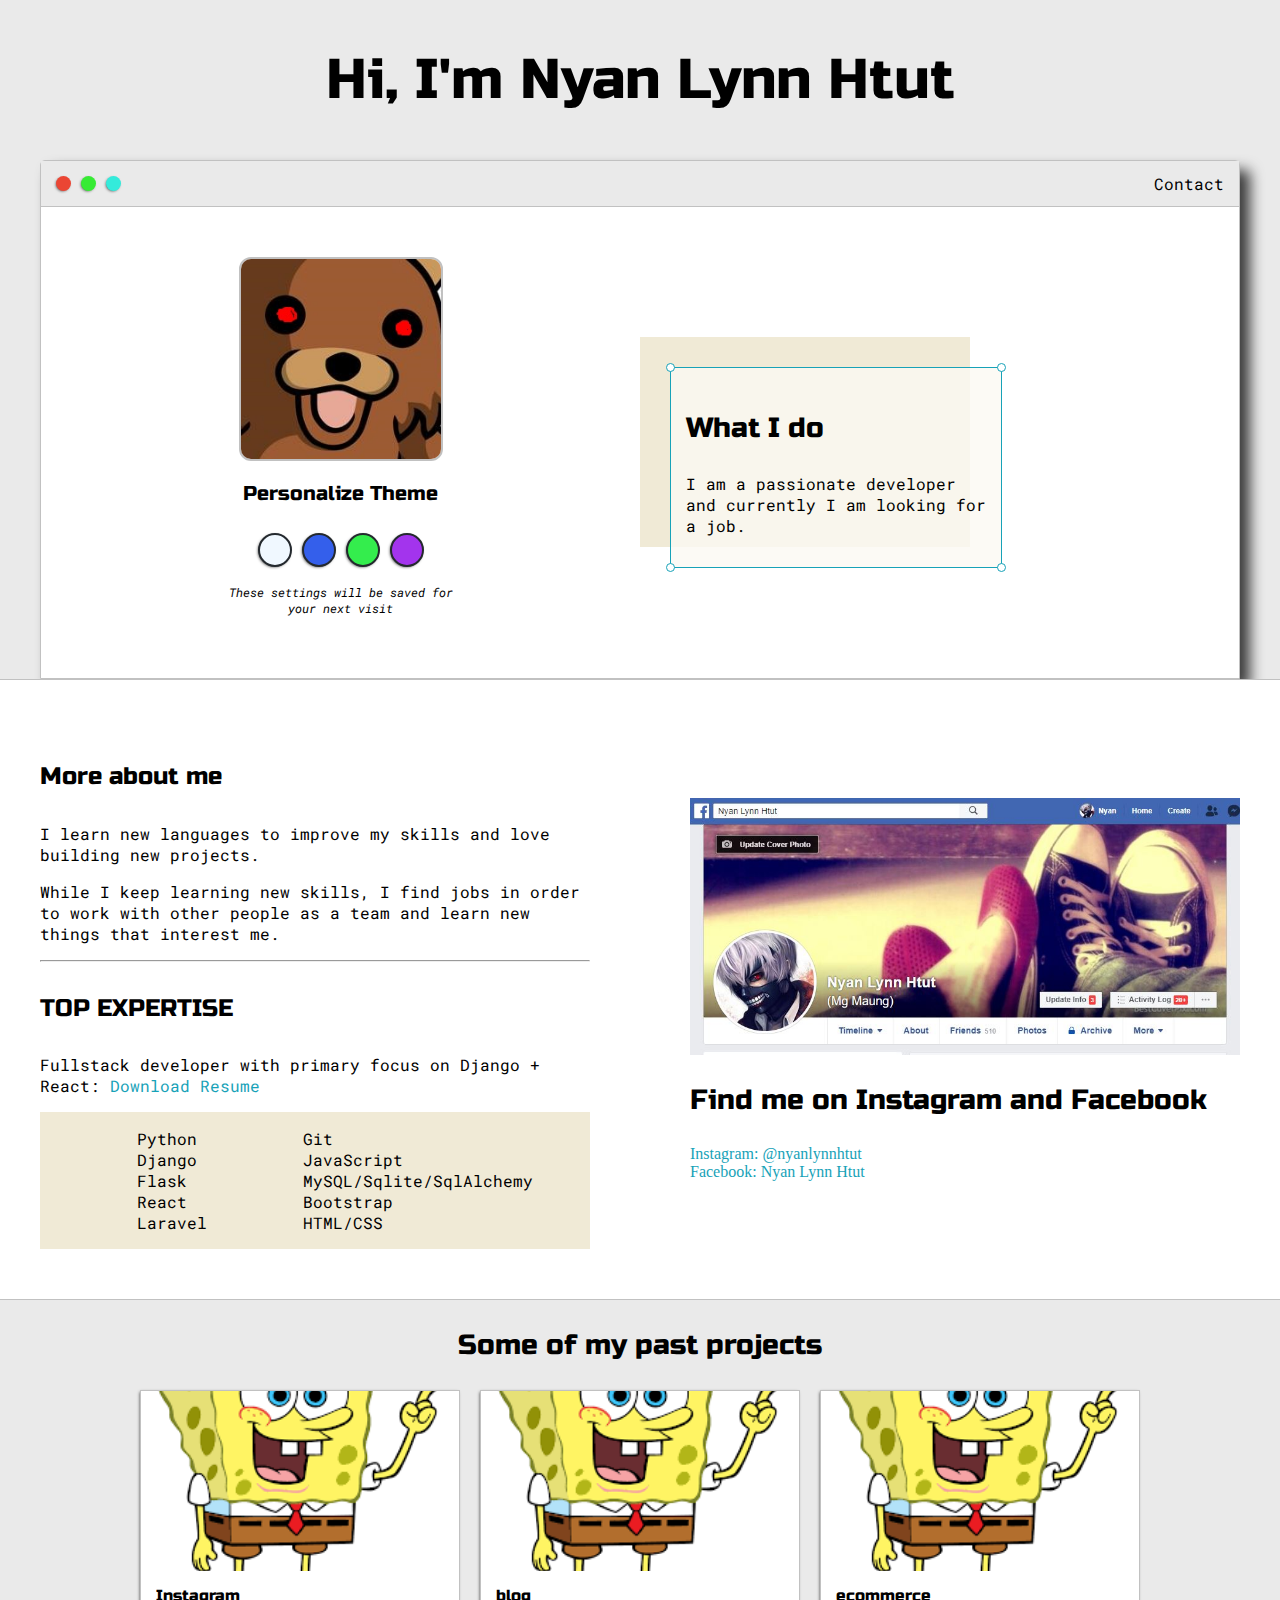
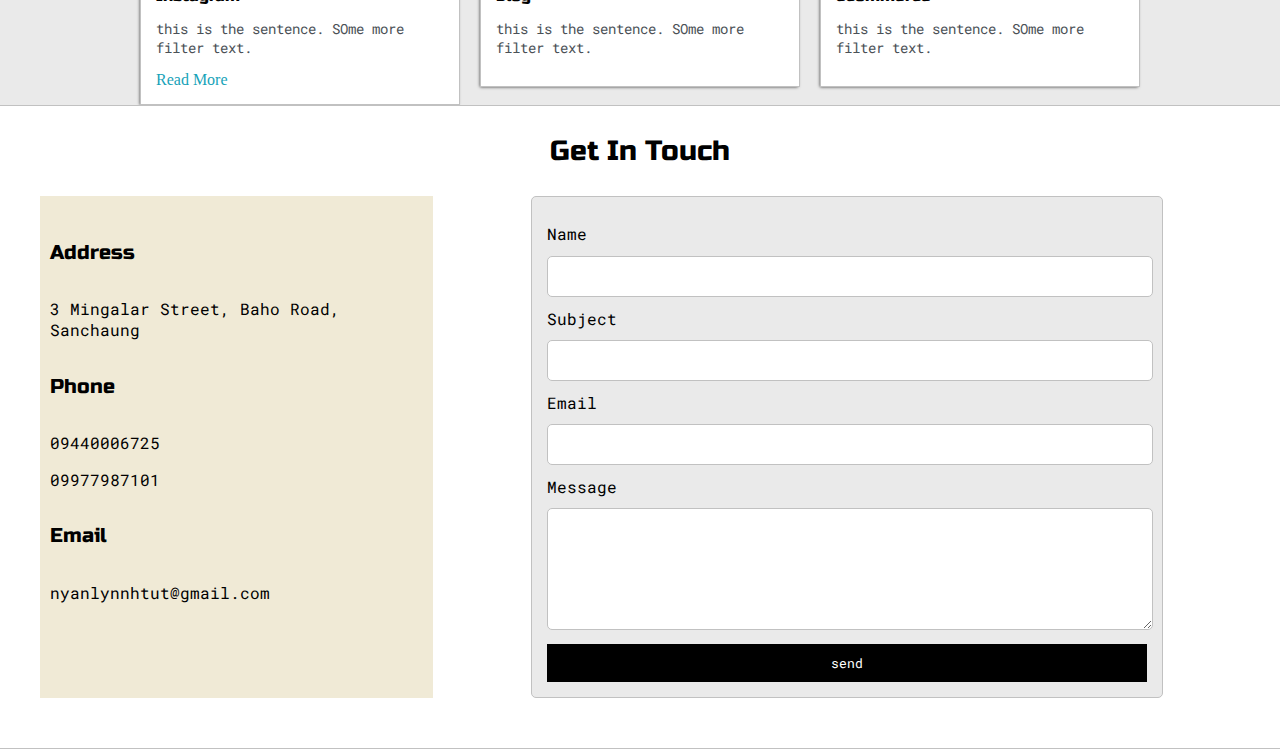
==== index.html @ f86db126 "first commit" ====
<!DOCTYPE html>
<html lang="en">
<head>
    <meta charset="UTF-8">
    <meta name="viewport" content="width=device-width, initial-scale=1.0">
    <title>Nyan</title>
    
    <link href="https://fonts.googleapis.com/css2?family=Russo+One&display=swap" rel="stylesheet">
    <link href="https://fonts.googleapis.com/css2?family=Roboto+Mono:wght@500&family=Russo+One&display=swap" rel="stylesheet">

    <link rel="stylesheet" href="default.css">
    <link id="theme-style" rel="stylesheet" href="">

</head>
<body>
    <section class="s1">
        <div class="main-container">
            <div class="greeting-wrapper">
                <h1>Hi, I'm Nyan Lynn Htut</h1>
            </div>

            <div class="intro-wrapper">
                <div class="nav-wrapper">
                    <div class="dots-wrapper">
                        <div id="dot-1" class="browser-dot"></div>
                        <div id="dot-2" class="browser-dot"></div>
                        <div id="dot-3" class="browser-dot"></div>
                    </div>

                    <ul id="navigation">
                        <li><a href="#">Contact</a></li>
                    </ul>
                </div>
                <div class="left-column">
                    <img id="profile_pic" src="images/default.jpg" alt="profile picture">
                    <h5 style="text-align: center; line-height: 0;">Personalize Theme</h5>
                
                    <div id="theme-options-wrapper">
                        <div data-mode-theme="light" id="light-mode" class="theme-dot"></div>
                        <div data-mode-theme="blue" id="blue-mode" class="theme-dot"></div>
                        <div data-mode-theme="green" id="green-mode" class="theme-dot"></div>
                        <div data-mode-theme="purple" id="purple-mode" class="theme-dot"></div>
                    </div>

                    <p id="settings-note">These settings will be saved for<br>your next visit</p>
                </div>


                <div class="right-column">
                    <div id="preview-shadow">
                        <div id="preview">
                            <div id="corner-tl" class="corner"></div>
                            <div id="corner-tr" class="corner"></div>
                            <h3>What I do</h3>
                            <p>I am a passionate developer and currently I am looking for a job.</p>
                            <div id="corner-bl" class="corner"></div>
                            <div id="corner-br" class="corner"></div>
                        </div>
                    </div>  
                </div>
            </div>
        </div>
    </section>

    <section class="s2">
        <div class="main-container">
            <div class="about-wrapper">
                <div class="about-me">
                    <h4>More about me</h4>
                    <p>I learn new languages to improve my skills and love building new projects.</p>
                    <p>While I keep learning new skills, I find jobs in order to work with other people as a team and learn new things that interest me.</p>

                    <hr>

                    <h4>TOP EXPERTISE</h4>
                    <p>Fullstack developer with primary focus on Django + React: <a target="_blank" href="resume.pdf">Download Resume</a></p>

                    <div id="skills">
                        <ul>
                            <li>Python</li>
                            <li>Django</li>
                            <li>Flask</li>
                            <li>React</li>
                            <li>Laravel</li>
                        </ul>
                        <ul>
                            <li>Git</li>
                            <li>JavaScript</li>
                            <li>MySQL/Sqlite/SqlAlchemy</li>
                            <li>Bootstrap</li>
                            <li>HTML/CSS</li>
                        </ul>
                    </div>
                </div>
                <div class="social-links">
                    <img id="social_img" src="images/follow.jpg" alt="">
                    <h3>Find me on Instagram and Facebook</h3>
                    <a target="_blank" href="">Instagram: @nyanlynnhtut</a>
                    <a target="_blank" href="">Facebook: Nyan Lynn Htut</a>
                </div>
            </div>
        </div>
    </section>

    <section class="s1">
        <div class="main-container">
            <h3 style="text-align: center;">Some of my past projects</h3>
            <div class="post-wrapper">
                <div>
                    <div class="post">
                        <img class="thumbnail" src="images/spongebob.png" alt="">
                        <div class="post-preview">
                            <h6 class="post-title">
                                Instagram
                            </h6>
                            <p class="post-intro">this is the sentence. SOme more filter text.</p>
                            <a href="post.html">Read More</a>
                        </div>
                    </div>
                </div>
            
                <div>
                    <div class="post">
                        <img class="thumbnail" src="images/spongebob.png" alt="">
                        <div class="post-preview">
                            <h6 class="post-title">
                                blog
                            </h6>
                            <p class="post-intro">this is the sentence. SOme more filter text.</p>
                        </div>
                    </div>
                </div>
            
                <div>
                    <div class="post">
                        <img class="thumbnail" src="images/spongebob.png" alt="">
                        <div class="post-preview">
                            <h6 class="post-title">
                                ecommerce
                            </h6>
                            <p class="post-intro">this is the sentence. SOme more filter text.</p>
                        </div>
                    </div>
                </div>
            </div>
        </div>
    </section>

    <section class="s2">
        <div class="main-container">
            <h3 style="text-align: center;">Get In Touch</h3>
            <div id="contact-wrapper">
                <div id="contact-info">
                    <h5>Address</h5>
                    <p>3 Mingalar Street, Baho Road, Sanchaung</p>
                    <h5>Phone</h5>
                    <p>09440006725</p>
                    <p>09977987101</p>
                    <h5>Email</h5>
                    <p>nyanlynnhtut@gmail.com</p>
                </div>
                <form action="" id="contact-form">
                    <label for="">Name</label>
                    <input class="input-field" type="text" name="name">

                    <label for="">Subject</label>
                    <input class="input-field" type="text" name="subject">

                    <label for="">Email</label>
                    <input class="input-field" type="email" name="email">

                    <label for="">Message</label>
                    <textarea class="input-field" type="text" name="message"></textarea>

                    <input id="submit-btn" type="submit" value="send">
                </form>
            </div>
        </div>
    </section>

    <script type="text/javascript" src="script.js"></script>
</body>
</html>
---- default.css ----
:root{
    --mainColor:#eaeaea;
    --secondaryColor:#fff;

    --borderColor:#c1c1c1;

    --mainText:black;
    --secondaryText:#4b5156;

    --themeDotBorder:#24292e;

    --previewBg: rgb(251, 249, 243, 0.8);
    --previewShadow: #f0ead6;

    --buttonColor: black;
}

html, body{
    padding: 0;
    margin: 0;
}

body *{
    transition: 0.3s;
}

h1, h2, h3, h4, h5, h6, strong{
    color:var(--mainText);
    font-family: 'Russo One', sans-serif;
    font-weight: 500;
}

p, li, span, label, input, textarea{
    color:var(--mainText);
    font-family: 'Roboto Mono', monospace;
}

a{
    text-decoration: none;
    color: #17a2b8;
}

ul{
    list-style: none;
}

h1 { font-size: 56px; }
h2 { font-size: 36px; }
h3 { font-size: 28px; }
h4 { font-size: 24px; }
h5 { font-size: 20px; }
h6 { font-size: 16px; }


.s1{
    background-color: var(--mainColor);
    border-bottom: 1px solid var(--borderColor);
    overflow: auto;
}

.s2{
    background-color: var(--secondaryColor);
    border-bottom: 1px solid var(--borderColor);
    overflow: auto;
}

.main-container{
    width: 1200px;
    margin: 0 auto;
}

.greeting-wrapper{
    display: grid;
    text-align: center;
    align-content: center;
    min-height: 10em;
}

.intro-wrapper{
    background-color: var(--secondaryColor);
    border: 1px solid var(--borderColor);
    border-radius: 5px 5px 0 0;

    -webkit-box-shadow: 10px 10px 14px 0px rgba(0,0,0,0.75);
    -moz-box-shadow: 10px 10px 14px 0px rgba(0,0,0,0.75);
    box-shadow: 10px 10px 14px 0px rgba(0,0,0,0.75);

    display: grid;
    grid-template-columns: 1fr 1fr;
    grid-template-areas: 
        'nav-wrapper nav-wrapper'
        'left-column right-column'
    ;
}

.nav-wrapper{
    grid-area: nav-wrapper;
    border-bottom: 1px solid var(--borderColor);
    display: flex;
    justify-content: space-between;
    align-items: center;
    background-color: var(--mainColor);
}

#navigation{
    margin: 0;
    padding: 10px;
}

#navigation a{
    color: var(--mainText);
}

#navigation li{
    display: inline-block;
    margin: 0 5px 0 5px;
}

.dots-wrapper{
    display: flex;
    padding: 10px;
}

#dot-1{
    background-color: #eb4634;
}

#dot-2{
    background-color: #37eb34;
}

#dot-3{
    background-color: #34ebdb;
}

.browser-dot{
    background-color: black;
    height: 15px;
    width: 15px;
    border-radius: 50%;
    margin: 5px;

    -webkit-box-shadow: 10px 10px 14px 0px rgba(0,0,0,0.75);
    -moz-box-shadow: 10px 10px 14px 0px rgba(0,0,0,0.75);
    box-shadow: -1px 1px 3px -1px rgba(0,0,0,0.75);

}

.left-column{
    grid-area: left-column;
    padding: 50px 0 50px 0;
}

#profile_pic{
    display: block;
    margin: 0 auto;
    height: 200px;
    width: 200px;
    object-fit: cover;
    border: 2px solid var(--borderColor);
    border-radius: 12px;
}

#theme-options-wrapper{
    display: flex;
    justify-content: center;
}

.theme-dot{
    background-color: black;
    height: 30px;
    width: 30px;
    border: 2px solid var(--themeDotBorder);
    border-radius: 50%;
    margin: 5px;

    -webkit-box-shadow: -1px 1px 3px -1px rgba(0,0,0,0.75);
    -moz-box-shadow: -1px 1px 3px -1px rgba(0,0,0,0.75);
    box-shadow: -1px 1px 3px -1px rgba(0,0,0,0.75);

    cursor: pointer;
}

.theme-dot:hover{
    border-width: 5px;
}

#light-mode{
    background-color: aliceblue;
}

#blue-mode{
    background-color: #345feb;
}

#green-mode{
    background-color: #34ed4d;
}

#purple-mode{
    background-color: #a334ed;
}

#settings-note{
    font-size: 12px;
    font-style: italic;
    text-align: center;
}

.right-column{
    grid-area: right-column;
    display: grid;
    align-items: center;
    padding: 50px 0 50px 0;
}

#preview-shadow{
    background-color: var(--previewShadow);
    width: 300px;
    height: 180px;
    padding-left: 30px;
    padding-top: 30px;
}

#preview{
    width: 300px;
    border: 1.5px solid #17a2b8;
    background-color: var(--previewBg);
    padding: 15px;
    position: relative;
}

.corner{
    width: 7px;
    height: 7px;
    border-radius: 50%;
    border: 1.5px solid #17a2b8;
    background-color: #fff;
    position: absolute;
}

#corner-tl{
    top: -5px;
    left: -5px;
}

#corner-tr{
    top: -5px;
    right: -5px;
}

#corner-br{
    bottom: -5px;
    right: -5px;
}

#corner-bl{
    bottom: -5px;
    left: -5px;
}

.about-wrapper{
    display: grid;
    grid-template-columns: repeat(auto-fit, minmax(320px, 1fr));
    padding-bottom: 50px;
    padding-top: 50px;
    gap: 100px;
}

#skills{
    display: flex;
    justify-content: space-evenly;
    background-color: var(--previewShadow);
}

.social-links{
    display: grid;
    align-content: center;
}

#social_img
{
    width: 100%;
}

.post-wrapper{
    display: grid;
    grid-template-columns: repeat(auto-fit, 320px);
    gap: 20px;
    justify-content: center;
}

.post{
    border: 1px solid var(--borderColor);
    -webkit-box-shadow: -1px 1px 3px -1px rgba(0,0,0,0.75);
    -moz-box-shadow: -1px 1px 3px -1px rgba(0,0,0,0.75);
    box-shadow: -1px 1px 3px -1px rgba(0,0,0,0.75);
}

.thumbnail{
    display: block;
    width: 100%;
    height: 180px;
    object-fit: cover;
}

.post-preview{
    background-color: #fff;
    padding: 15px;
}

.post-title{
    color: black;
    margin: 0;
}

.post-intro{
    color: #4b5156;
    font-size: 14px;
}

#contact-wrapper{
    display: grid;
    grid-template-columns: 1fr 2fr;
    gap: 20px;
    justify-content: center;
}

#contact-info{
    background-color: var(--previewShadow);
    margin-bottom: 50px;
    padding: 10px;
}

#contact-form{
    display: block;
    max-width: 600px;
    margin: 0 auto;
    border: 1px solid var(--borderColor);
    padding: 15px;
    border-radius: 5px;
    background-color: var(--mainColor);
    margin-bottom: 50px;
}

#contact-form label{
    line-height: 2.7em;
}

#contact-form textarea{
    min-height: 100px;
    font-size: 14px;
}

.input-field{
    width: 100%;
    padding-top: 10px;
    padding-bottom: 10px;
    background-color: var(--secondaryColor);
    border-radius: 5px;
    border: 1px solid var(--borderColor);
    font-size: 14px; 
}
#submit-btn{
    margin-top: 10px;
    width: 100%;
    padding-top: 10px;
    padding-bottom: 10px;
    color: #fff;
    background-color: var(--buttonColor);
    border: none;
}

@media screen and (max-width: 1200px){
    .main-container{
        width: 95%;
    }
}

@media screen and (max-width: 800px){
    .intro-wrapper{
        grid-template-columns: 1fr;
        grid-template-areas: 
            'nav-wrapper'
            'left-column'
            'right-column';
    }

    .right-column{
        justify-content: center;
    }
}
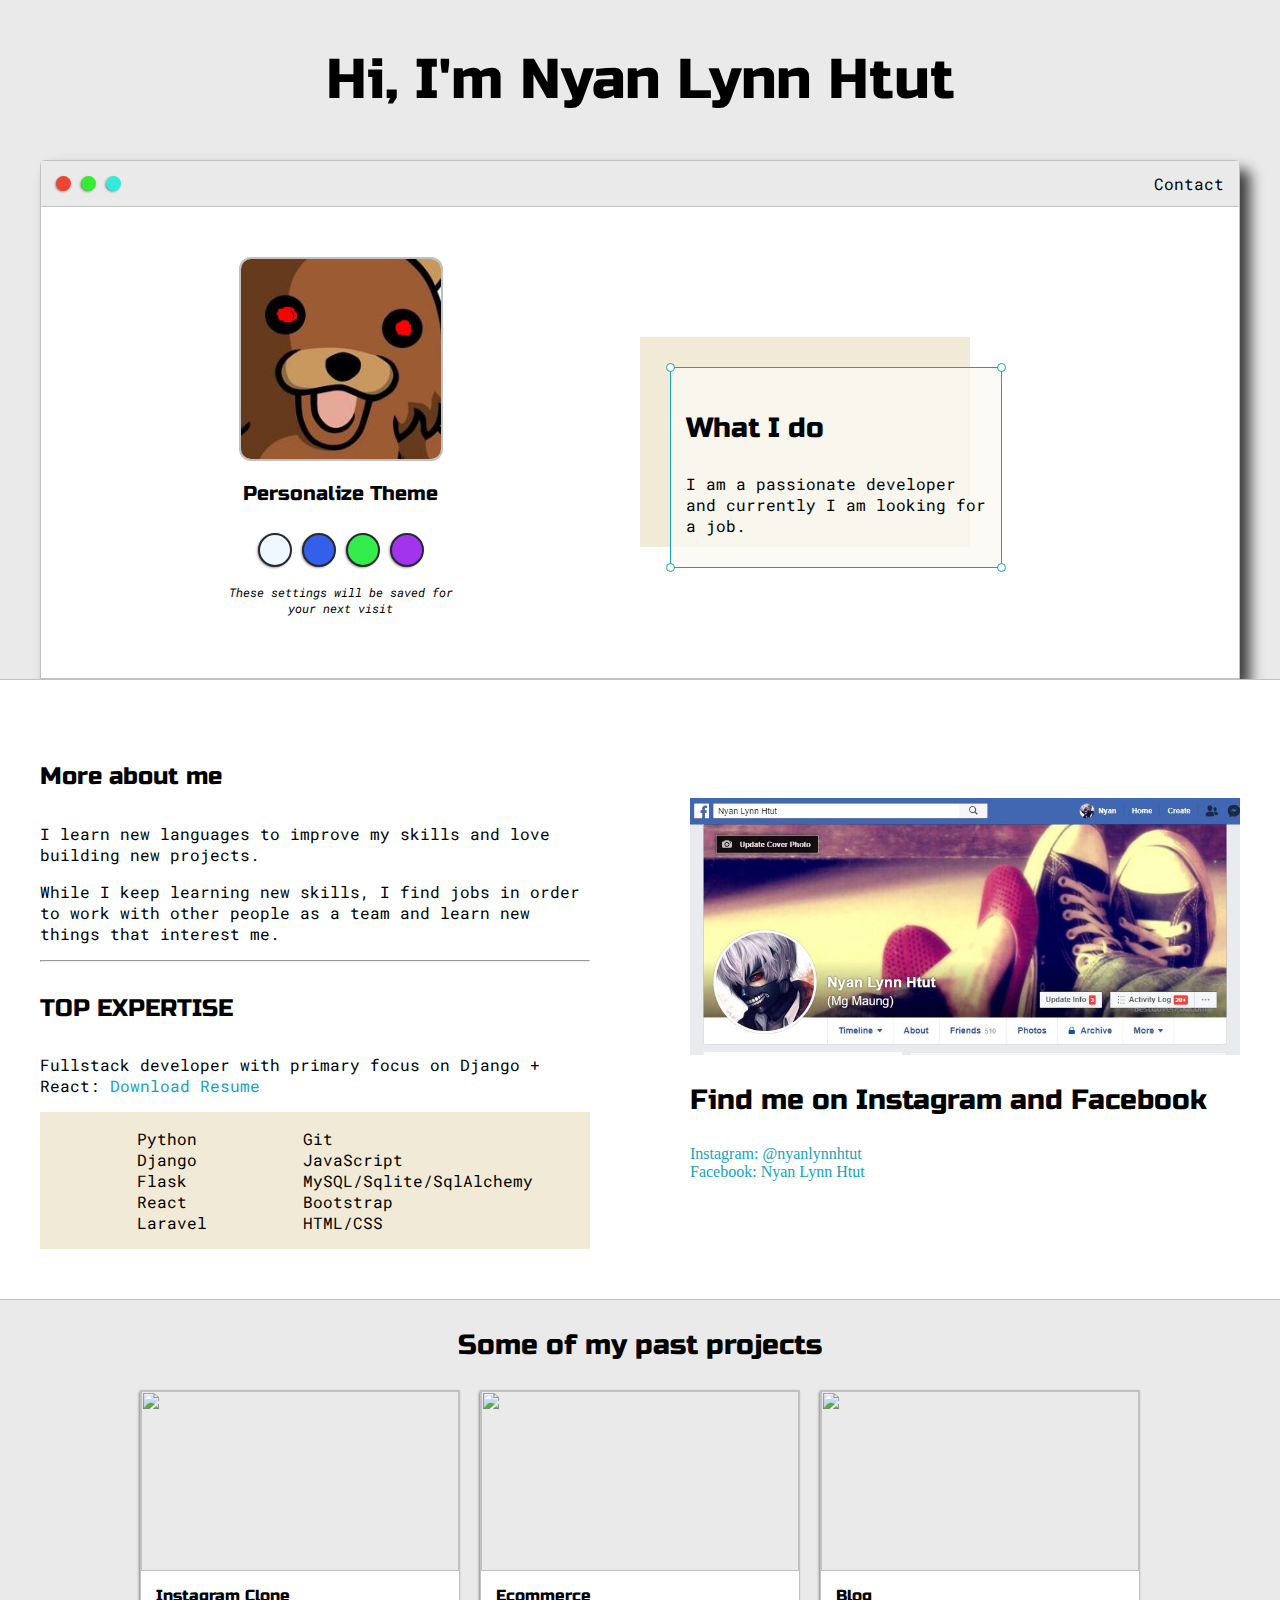
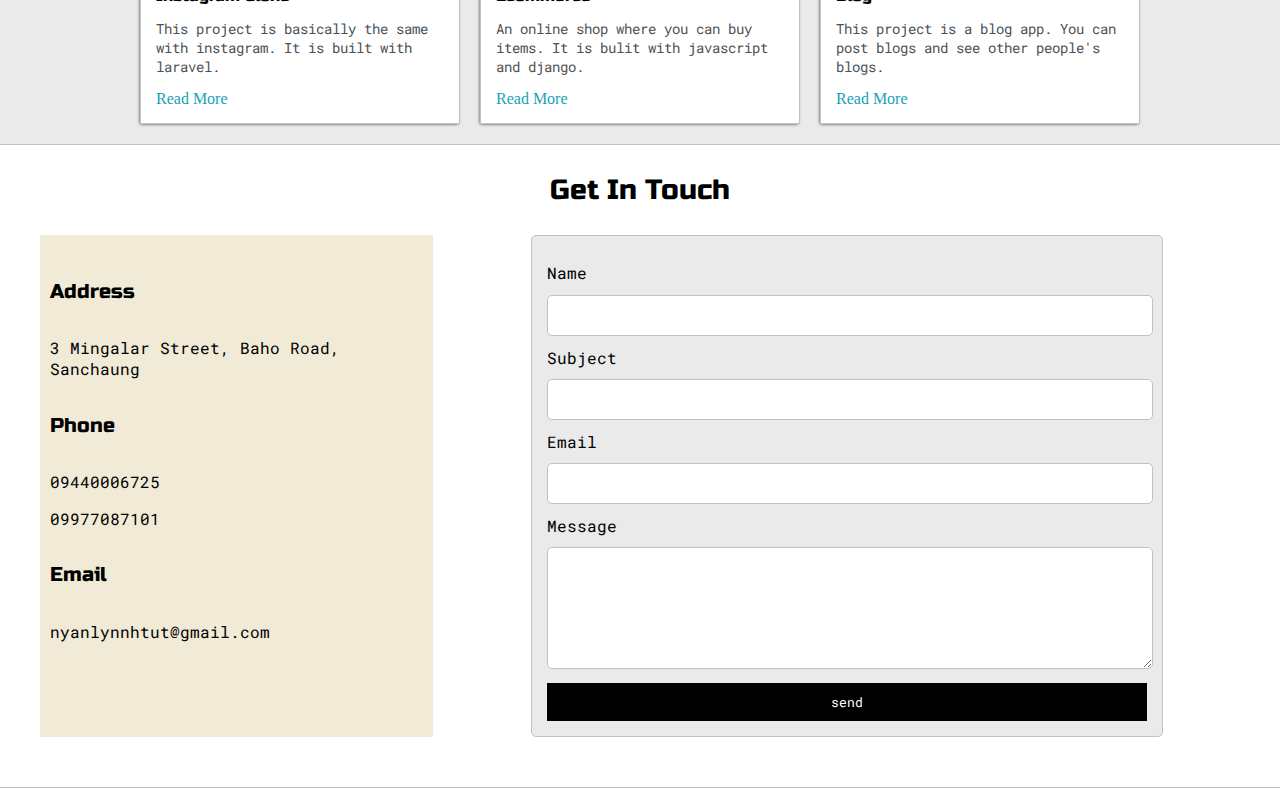
==== commit 0c1bbc14: "added projects" ====
--- a/index.html
+++ b/index.html
@@ -1,17 +1,20 @@
 <!DOCTYPE html>
 <html lang="en">
+
 <head>
     <meta charset="UTF-8">
     <meta name="viewport" content="width=device-width, initial-scale=1.0">
-    <title>Nyan</title>
-    
+    <title>NyanLynnHtut's Portfolio</title>
+
     <link href="https://fonts.googleapis.com/css2?family=Russo+One&display=swap" rel="stylesheet">
-    <link href="https://fonts.googleapis.com/css2?family=Roboto+Mono:wght@500&family=Russo+One&display=swap" rel="stylesheet">
+    <link href="https://fonts.googleapis.com/css2?family=Roboto+Mono:wght@500&family=Russo+One&display=swap"
+        rel="stylesheet">
 
     <link rel="stylesheet" href="default.css">
     <link id="theme-style" rel="stylesheet" href="">
 
 </head>
+
 <body>
     <section class="s1">
         <div class="main-container">
@@ -28,13 +31,13 @@
                     </div>
 
                     <ul id="navigation">
-                        <li><a href="#">Contact</a></li>
+                        <li><a href="#contact-wrapper">Contact</a></li>
                     </ul>
                 </div>
                 <div class="left-column">
                     <img id="profile_pic" src="images/default.jpg" alt="profile picture">
                     <h5 style="text-align: center; line-height: 0;">Personalize Theme</h5>
-                
+
                     <div id="theme-options-wrapper">
                         <div data-mode-theme="light" id="light-mode" class="theme-dot"></div>
                         <div data-mode-theme="blue" id="blue-mode" class="theme-dot"></div>
@@ -56,7 +59,7 @@
                             <div id="corner-bl" class="corner"></div>
                             <div id="corner-br" class="corner"></div>
                         </div>
-                    </div>  
+                    </div>
                 </div>
             </div>
         </div>
@@ -68,12 +71,14 @@
                 <div class="about-me">
                     <h4>More about me</h4>
                     <p>I learn new languages to improve my skills and love building new projects.</p>
-                    <p>While I keep learning new skills, I find jobs in order to work with other people as a team and learn new things that interest me.</p>
+                    <p>While I keep learning new skills, I find jobs in order to work with other people as a team and
+                        learn new things that interest me.</p>
 
                     <hr>
 
                     <h4>TOP EXPERTISE</h4>
-                    <p>Fullstack developer with primary focus on Django + React: <a target="_blank" href="resume.pdf">Download Resume</a></p>
+                    <p>Fullstack developer with primary focus on Django + React: <a target="_blank"
+                            href="resume.pdf">Download Resume</a></p>
 
                     <div id="skills">
                         <ul>
@@ -95,8 +100,8 @@
                 <div class="social-links">
                     <img id="social_img" src="images/follow.jpg" alt="">
                     <h3>Find me on Instagram and Facebook</h3>
-                    <a target="_blank" href="">Instagram: @nyanlynnhtut</a>
-                    <a target="_blank" href="">Facebook: Nyan Lynn Htut</a>
+                    <a target="_blank" href="https://www.instagram.com/nyanlynnhtut/">Instagram: @nyanlynnhtut</a>
+                    <a target="_blank" href="https://www.facebook.com/gunfireinsidemyhead">Facebook: Nyan Lynn Htut</a>
                 </div>
             </div>
         </div>
@@ -108,37 +113,42 @@
             <div class="post-wrapper">
                 <div>
                     <div class="post">
-                        <img class="thumbnail" src="images/spongebob.png" alt="">
+                        <img class="thumbnail" src="images/insta/instagram.jpg" alt="">
                         <div class="post-preview">
                             <h6 class="post-title">
-                                Instagram
+                                Instagram Clone
                             </h6>
-                            <p class="post-intro">this is the sentence. SOme more filter text.</p>
-                            <a href="post.html">Read More</a>
+                            <p class="post-intro">This project is basically the same with instagram. It is built with
+                                laravel.</p>
+                            <a href="instagram.html">Read More</a>
                         </div>
                     </div>
                 </div>
-            
+
                 <div>
                     <div class="post">
-                        <img class="thumbnail" src="images/spongebob.png" alt="">
+                        <img class="thumbnail" src="images/ecom/ecom_home.jpg" alt="">
                         <div class="post-preview">
                             <h6 class="post-title">
-                                blog
+                                Ecommerce
                             </h6>
-                            <p class="post-intro">this is the sentence. SOme more filter text.</p>
+                            <p class="post-intro">An online shop where you can buy items. It is bulit with javascript
+                                and django.</p>
+                            <a href="ecommerce.html">Read More</a>
                         </div>
                     </div>
                 </div>
-            
+
                 <div>
                     <div class="post">
-                        <img class="thumbnail" src="images/spongebob.png" alt="">
+                        <img class="thumbnail" src="images/blog.jpg" alt="">
                         <div class="post-preview">
                             <h6 class="post-title">
-                                ecommerce
+                                Blog
                             </h6>
-                            <p class="post-intro">this is the sentence. SOme more filter text.</p>
+                            <p class="post-intro">This project is a blog app. You can post blogs and see other people's
+                                blogs.</p>
+                            <a href="http://konyandjangoblog.herokuapp.com/">Read More</a>
                         </div>
                     </div>
                 </div>
@@ -155,7 +165,7 @@
                     <p>3 Mingalar Street, Baho Road, Sanchaung</p>
                     <h5>Phone</h5>
                     <p>09440006725</p>
-                    <p>09977987101</p>
+                    <p>09977087101</p>
                     <h5>Email</h5>
                     <p>nyanlynnhtut@gmail.com</p>
                 </div>
@@ -180,4 +190,5 @@
 
     <script type="text/javascript" src="script.js"></script>
 </body>
+
 </html>--- a/default.css
+++ b/default.css
@@ -287,6 +287,7 @@
     display: grid;
     grid-template-columns: repeat(auto-fit, 320px);
     gap: 20px;
+    margin-bottom: 20px;
     justify-content: center;
 }
 
@@ -302,6 +303,12 @@
     width: 100%;
     height: 180px;
     object-fit: cover;
+}
+
+.project-photo{
+    border: 1px solid var(--borderColor);
+    width: 50%;
+    height: 50%;
 }
 
 .post-preview{
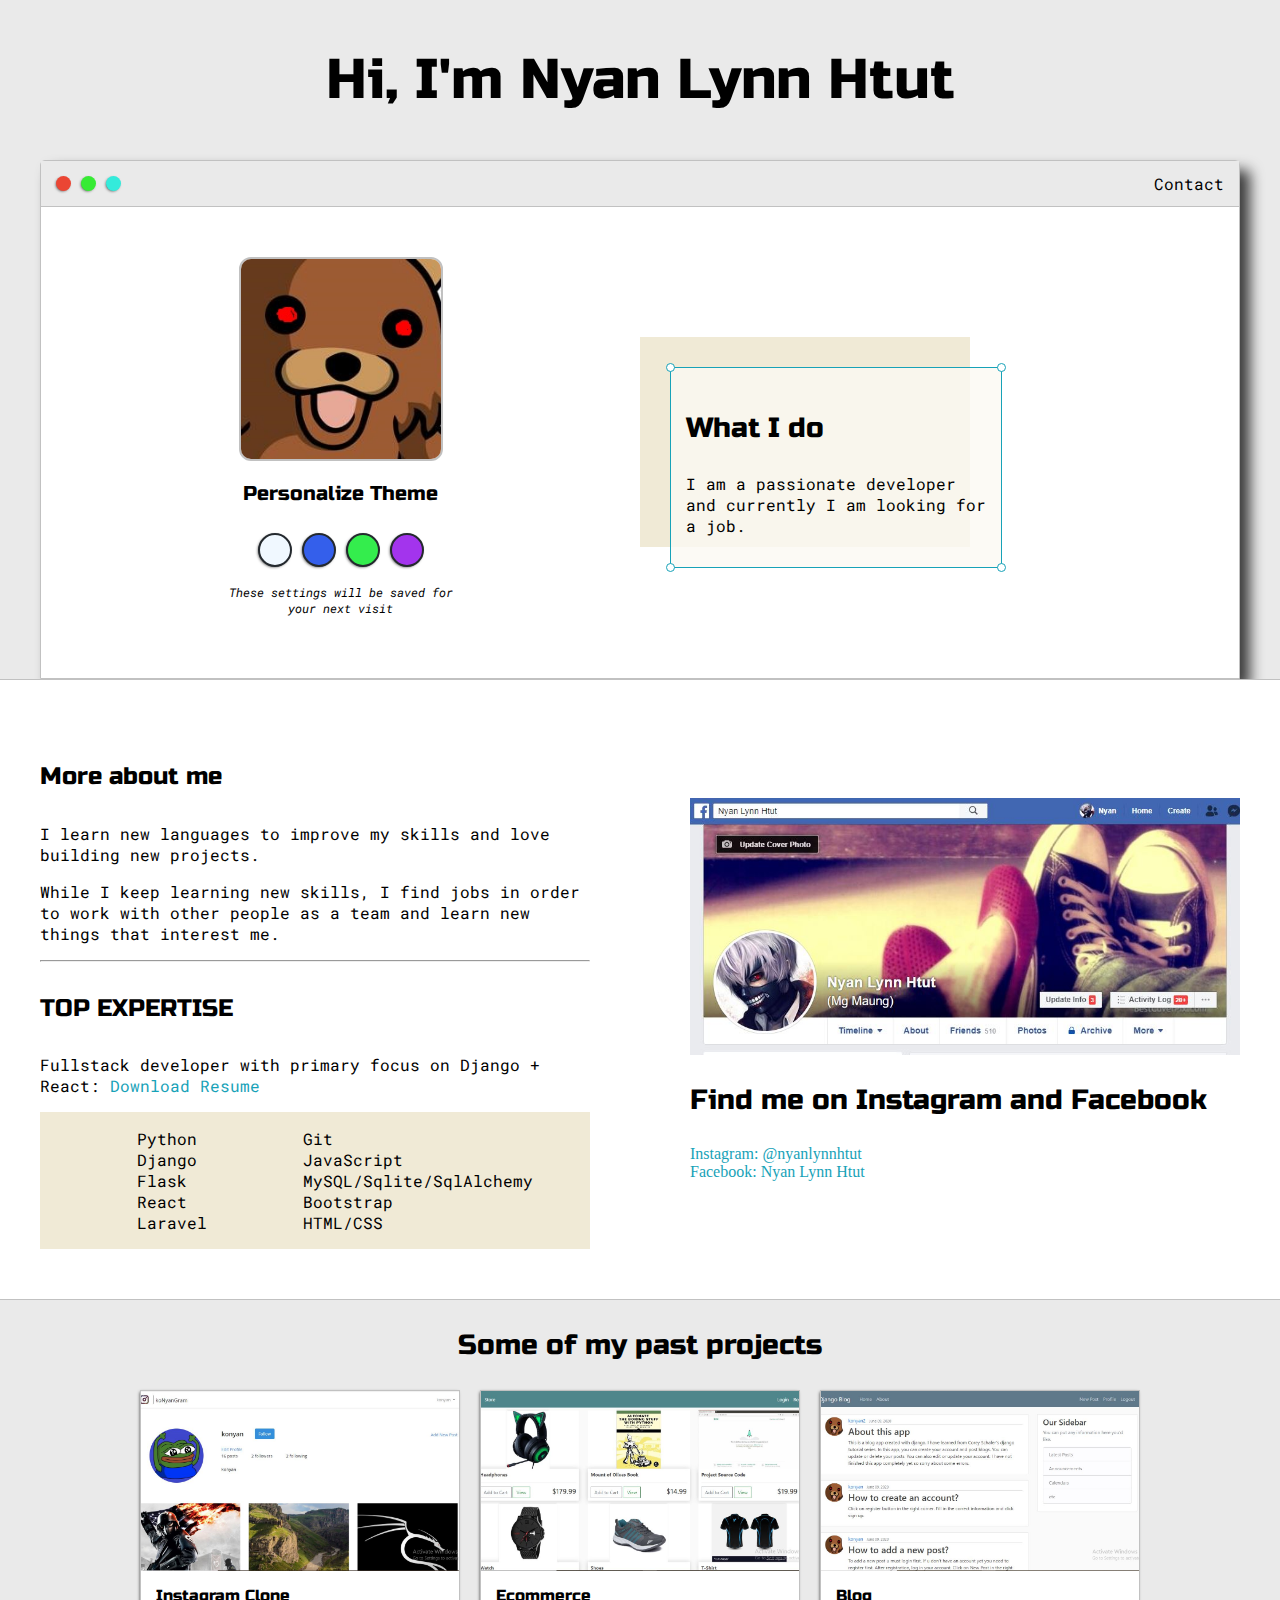
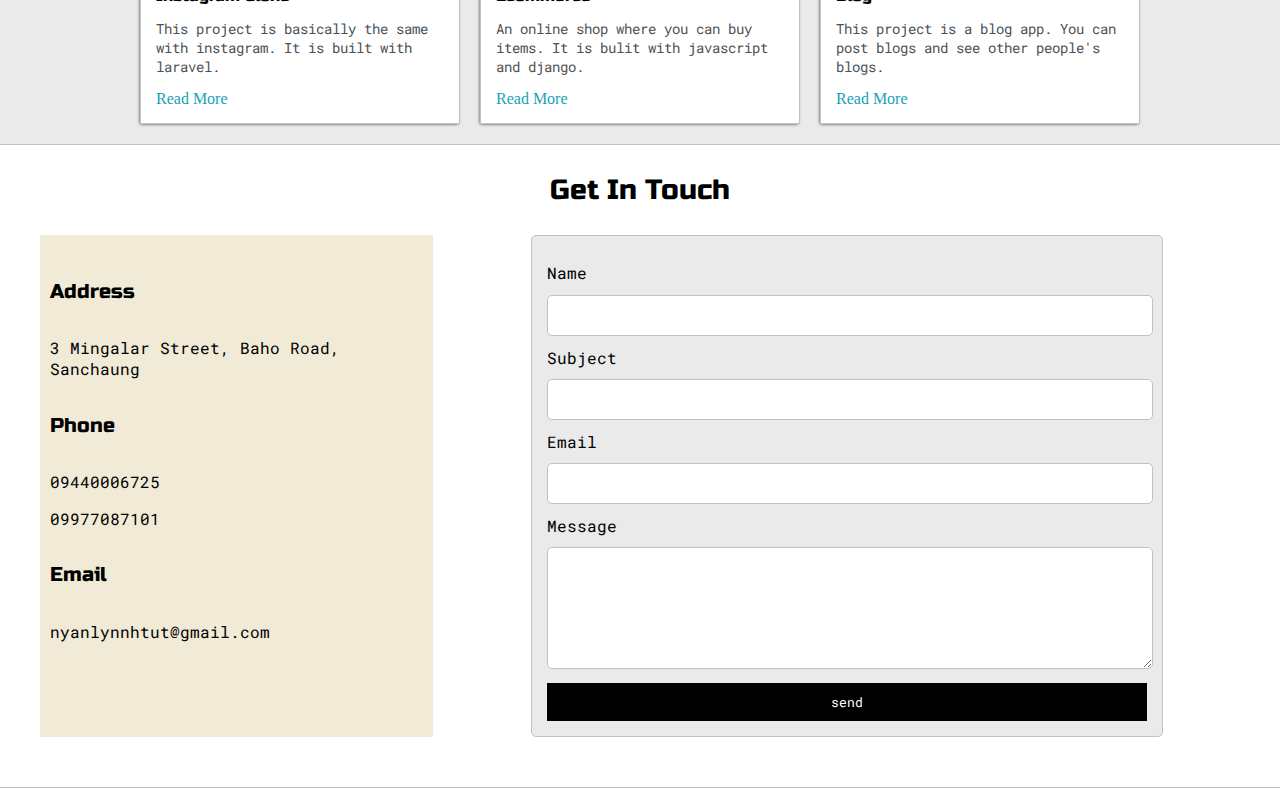
==== commit 82205220: "fix type error" ====
--- a/index.html
+++ b/index.html
@@ -113,42 +113,42 @@
             <div class="post-wrapper">
                 <div>
                     <div class="post">
-                        <img class="thumbnail" src="images/insta/instagram.jpg" alt="">
+                        <img class="thumbnail" src="images/insta/instagram.JPG" alt="">
                         <div class="post-preview">
                             <h6 class="post-title">
                                 Instagram Clone
                             </h6>
                             <p class="post-intro">This project is basically the same with instagram. It is built with
                                 laravel.</p>
-                            <a href="instagram.html">Read More</a>
+                            <a target="_blank" href="instagram.html">Read More</a>
                         </div>
                     </div>
                 </div>
 
                 <div>
                     <div class="post">
-                        <img class="thumbnail" src="images/ecom/ecom_home.jpg" alt="">
+                        <img class="thumbnail" src="images/ecom/ecom_home.JPG" alt="">
                         <div class="post-preview">
                             <h6 class="post-title">
                                 Ecommerce
                             </h6>
                             <p class="post-intro">An online shop where you can buy items. It is bulit with javascript
                                 and django.</p>
-                            <a href="ecommerce.html">Read More</a>
+                            <a target="_blank" href="ecommerce.html">Read More</a>
                         </div>
                     </div>
                 </div>
 
                 <div>
                     <div class="post">
-                        <img class="thumbnail" src="images/blog.jpg" alt="">
+                        <img class="thumbnail" src="images/blog.JPG" alt="">
                         <div class="post-preview">
                             <h6 class="post-title">
                                 Blog
                             </h6>
                             <p class="post-intro">This project is a blog app. You can post blogs and see other people's
                                 blogs.</p>
-                            <a href="http://konyandjangoblog.herokuapp.com/">Read More</a>
+                            <a target="_blank" href="http://konyandjangoblog.herokuapp.com/">Read More</a>
                         </div>
                     </div>
                 </div>
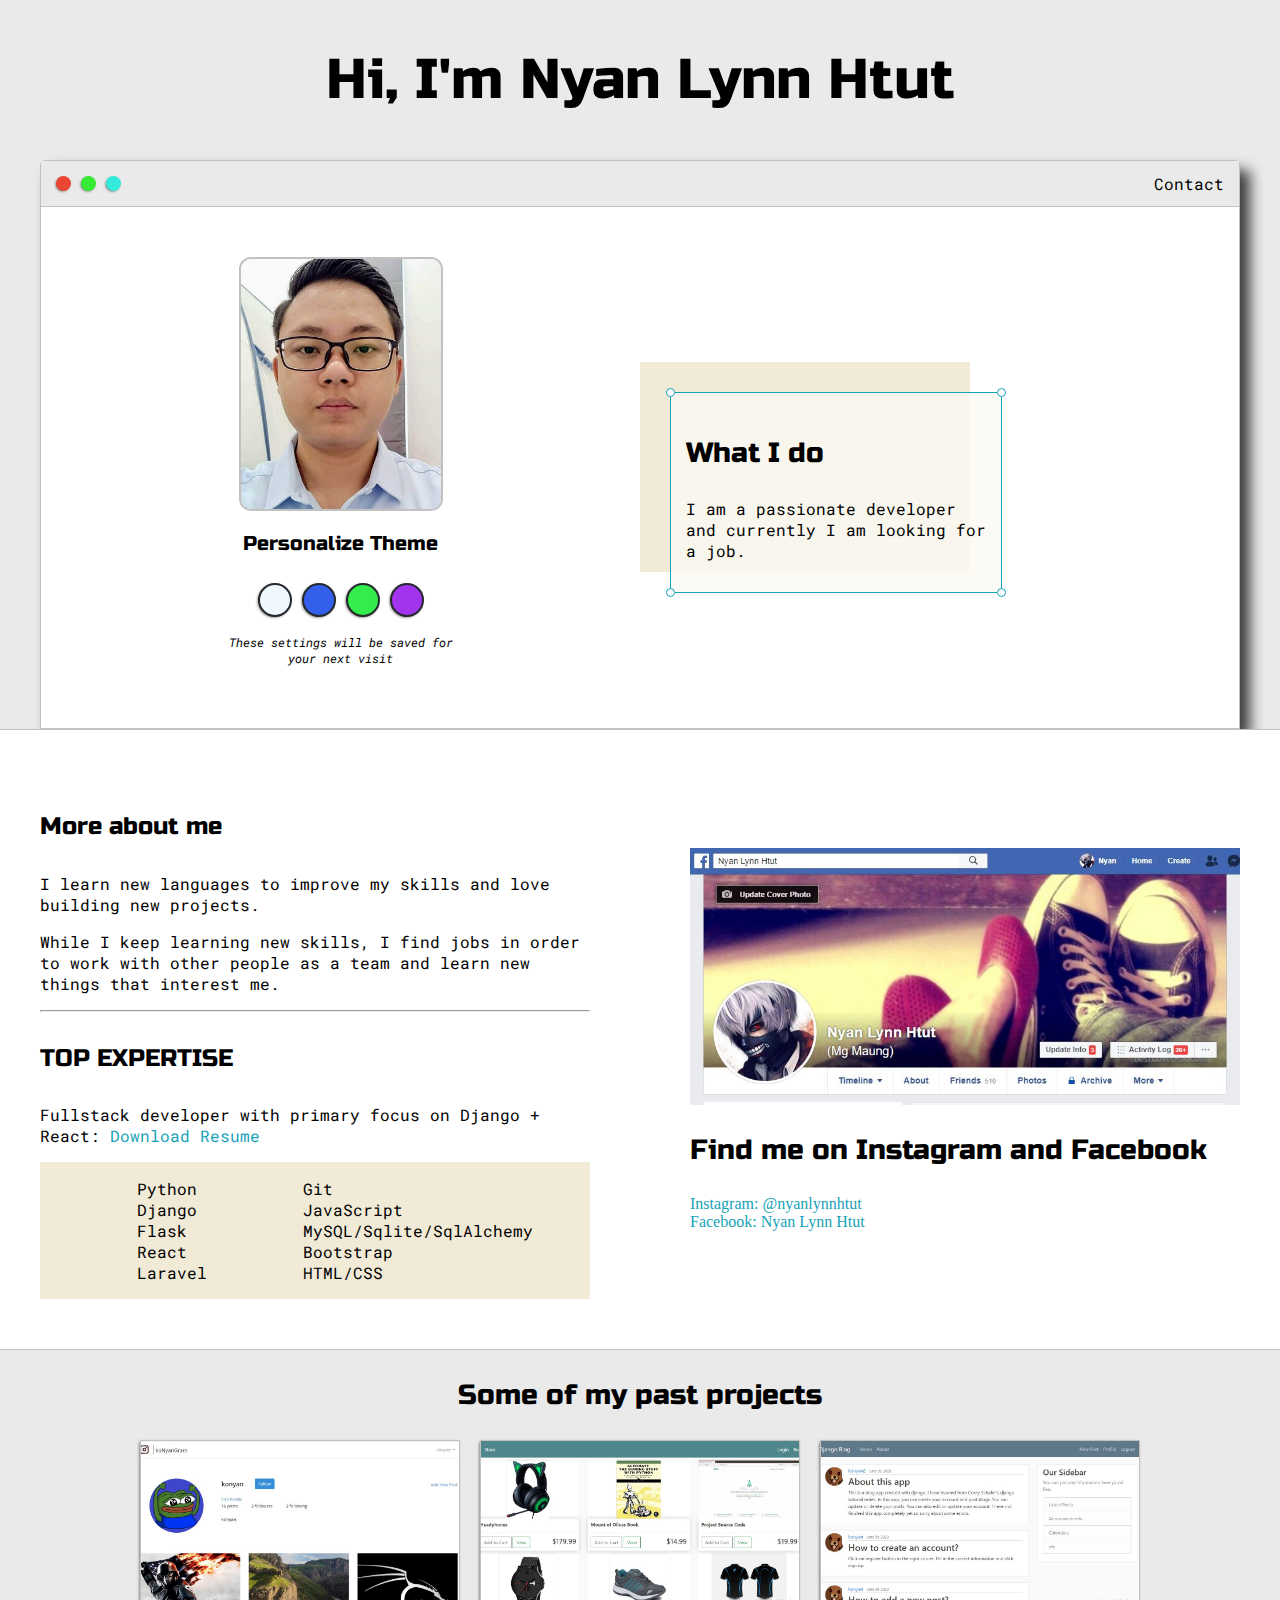
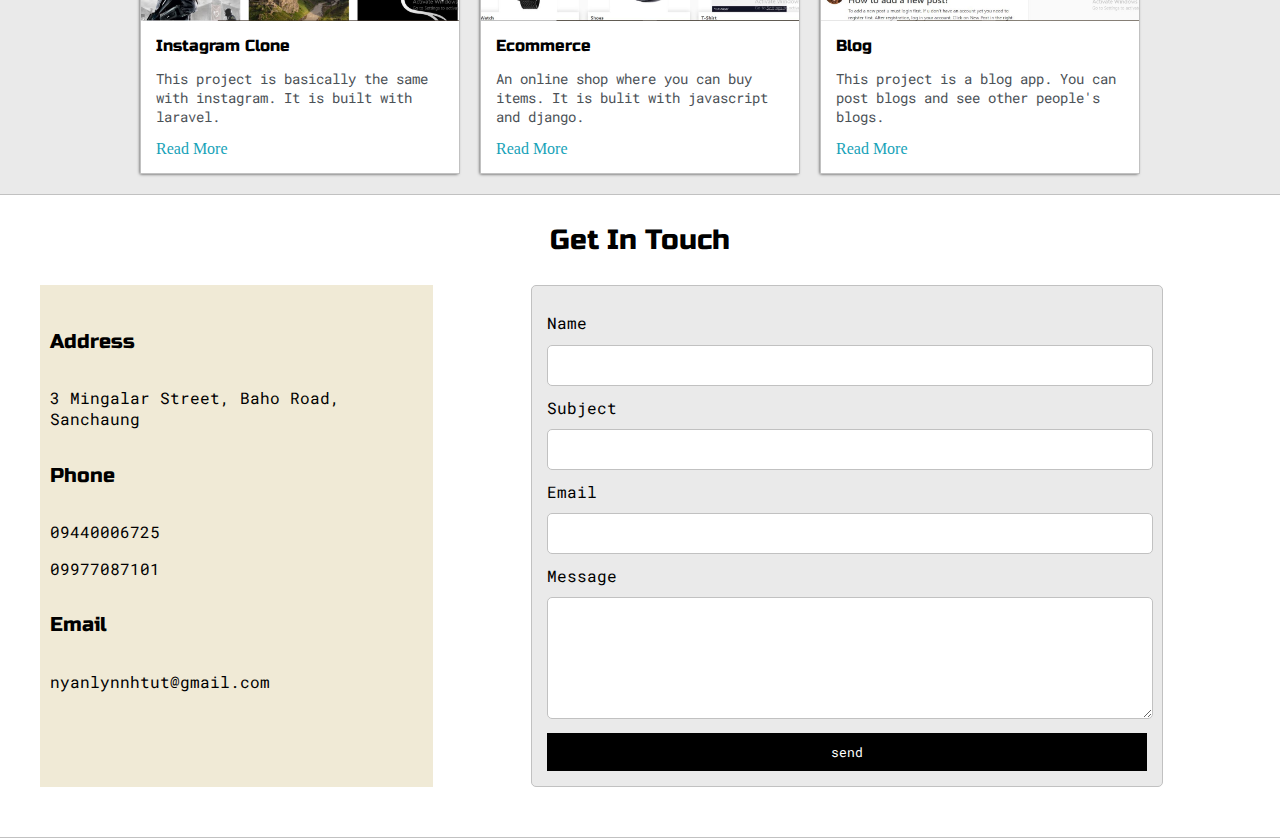
==== commit 4ba1b57a: "fix profile pic" ====
--- a/index.html
+++ b/index.html
@@ -35,7 +35,7 @@
                     </ul>
                 </div>
                 <div class="left-column">
-                    <img id="profile_pic" src="images/default.jpg" alt="profile picture">
+                    <img id="profile_pic" src="images/profile.jpeg" alt="profile picture">
                     <h5 style="text-align: center; line-height: 0;">Personalize Theme</h5>
 
                     <div id="theme-options-wrapper">
--- a/default.css
+++ b/default.css
@@ -154,7 +154,7 @@
 #profile_pic{
     display: block;
     margin: 0 auto;
-    height: 200px;
+    height: 250px;
     width: 200px;
     object-fit: cover;
     border: 2px solid var(--borderColor);
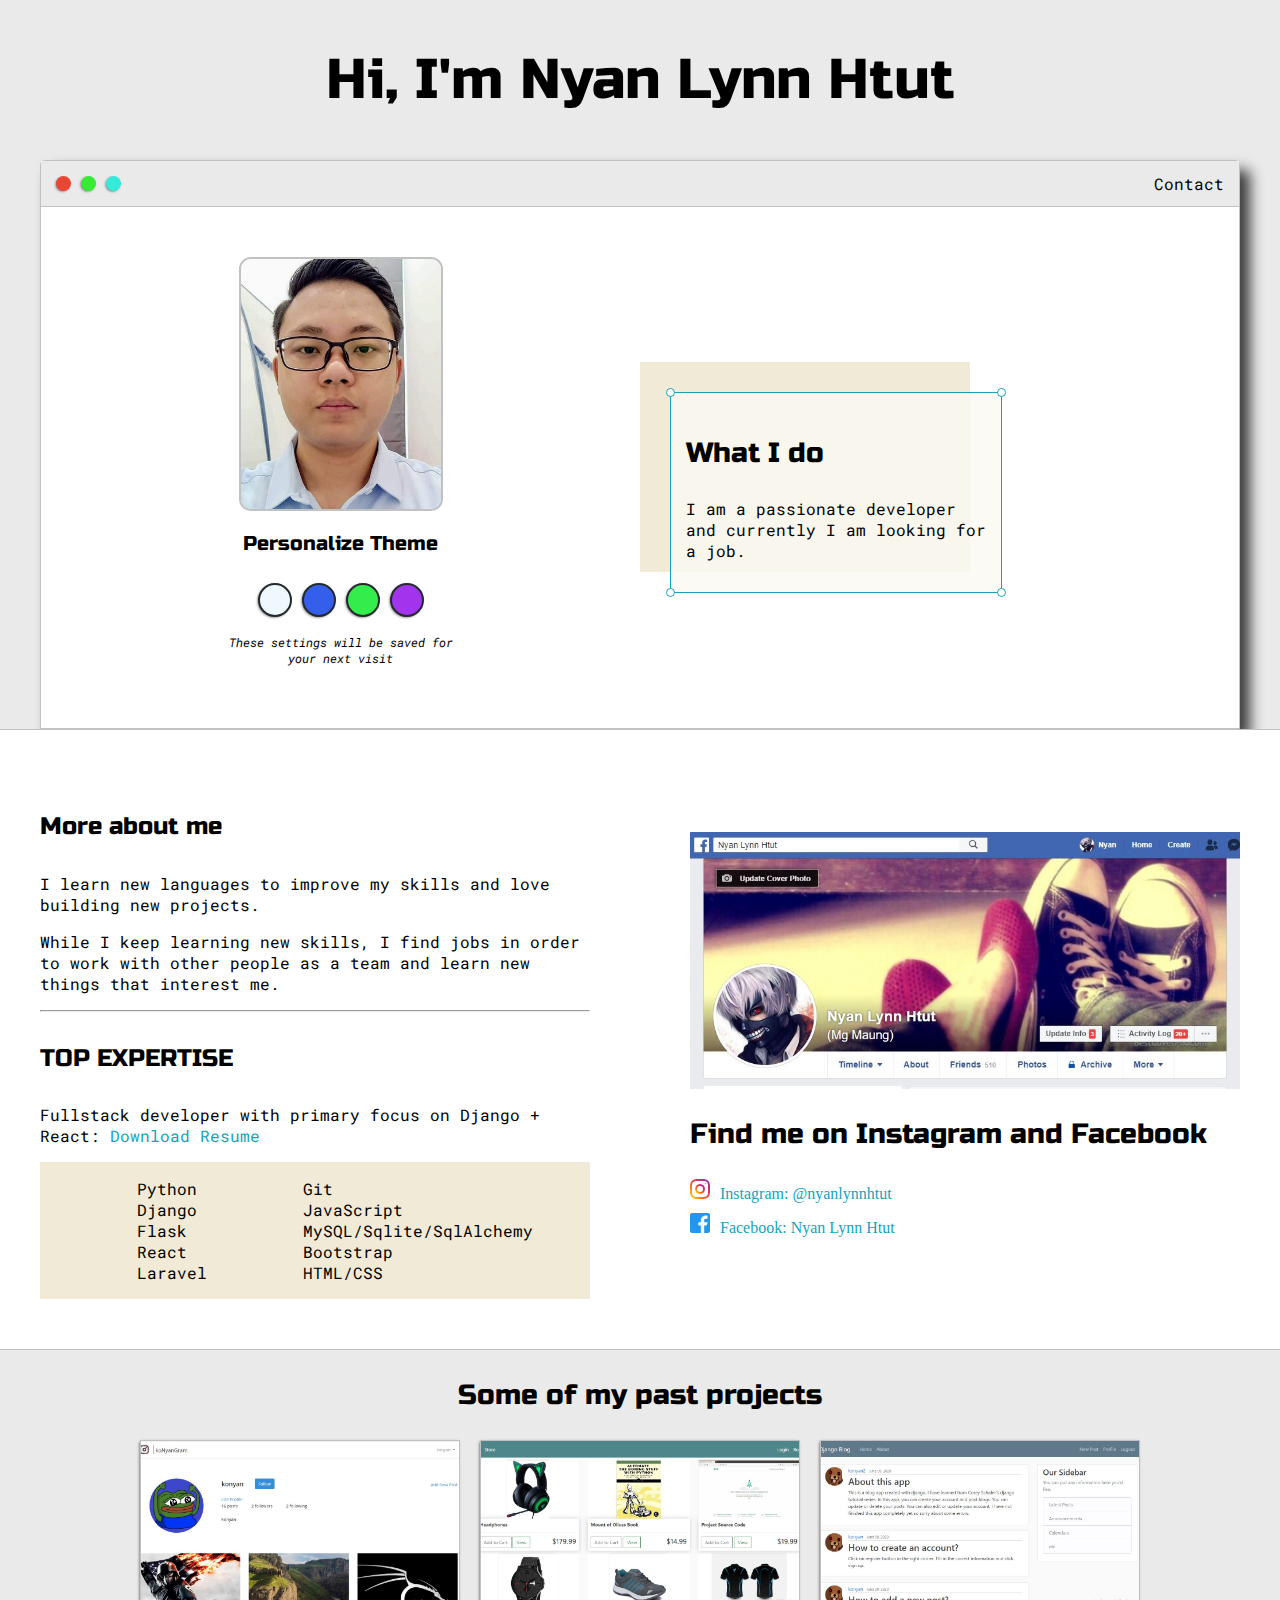
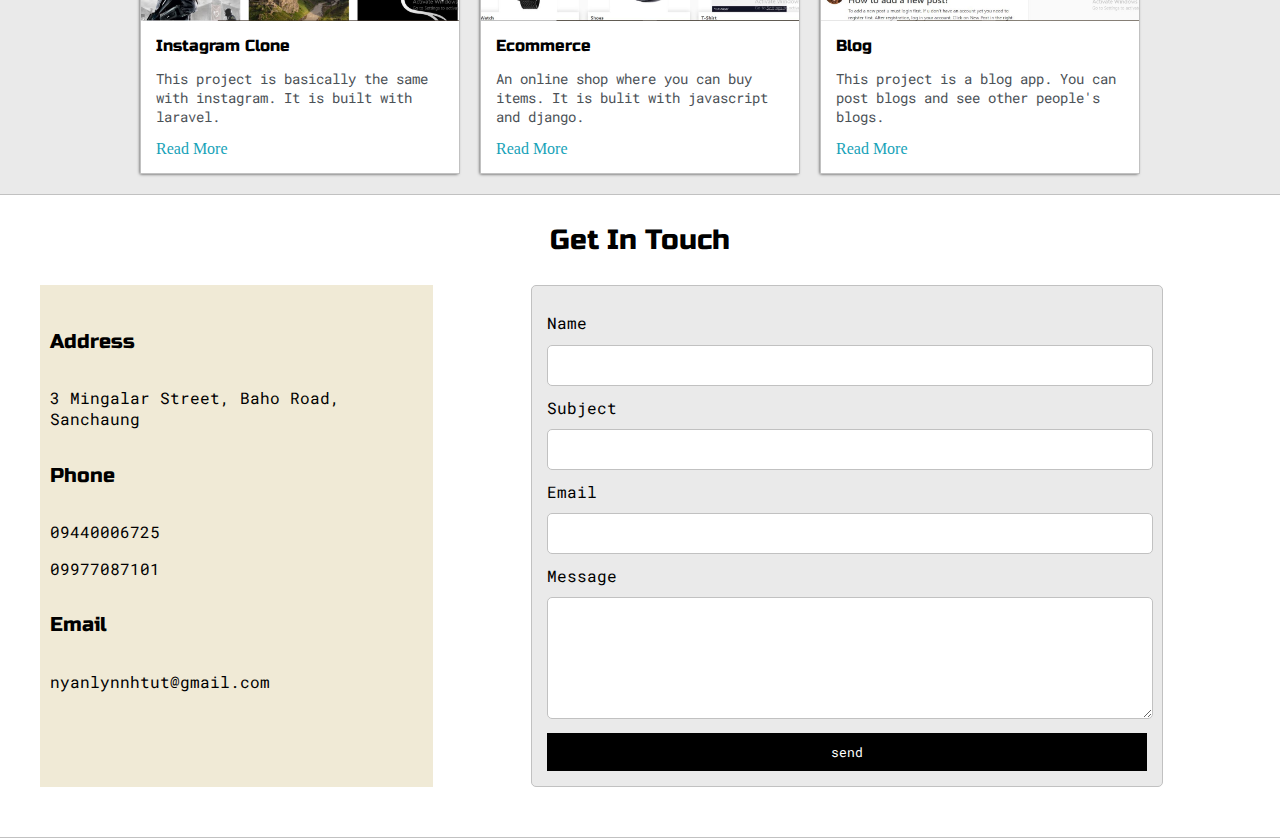
==== commit ed557706: "change color" ====
--- a/index.html
+++ b/index.html
@@ -100,8 +100,15 @@
                 <div class="social-links">
                     <img id="social_img" src="images/follow.jpg" alt="">
                     <h3>Find me on Instagram and Facebook</h3>
-                    <a target="_blank" href="https://www.instagram.com/nyanlynnhtut/">Instagram: @nyanlynnhtut</a>
-                    <a target="_blank" href="https://www.facebook.com/gunfireinsidemyhead">Facebook: Nyan Lynn Htut</a>
+                    <div class="social-div">
+                        <a target="_blank" href="https://www.instagram.com/nyanlynnhtut/"><img
+                                src="images/instagram.png" alt="" class="social-icon">Instagram: @nyanlynnhtut</a>
+                    </div>
+                    <div class="social-div">
+                        <a target="_blank" href="https://www.facebook.com/gunfireinsidemyhead"><img class="social-icon"
+                                src="images/facebook.png" alt="">Facebook: Nyan Lynn
+                            Htut</a>
+                    </div>
                 </div>
             </div>
         </div>
--- a/default.css
+++ b/default.css
@@ -6,6 +6,7 @@
 
     --mainText:black;
     --secondaryText:#4b5156;
+    --linkText:#17a2b8;
 
     --themeDotBorder:#24292e;
 
@@ -37,7 +38,7 @@
 
 a{
     text-decoration: none;
-    color: #17a2b8;
+    color: var(--linkText);
 }
 
 ul{
@@ -273,9 +274,21 @@
     background-color: var(--previewShadow);
 }
 
+.social-div{
+    display: flex;
+    padding-bottom: 10px;
+}
+
+.social-icon{
+    width: 20px;
+    height: 20px;
+    padding-right: 10px;
+}
+
 .social-links{
     display: grid;
     align-content: center;
+    align-items: center;
 }
 
 #social_img
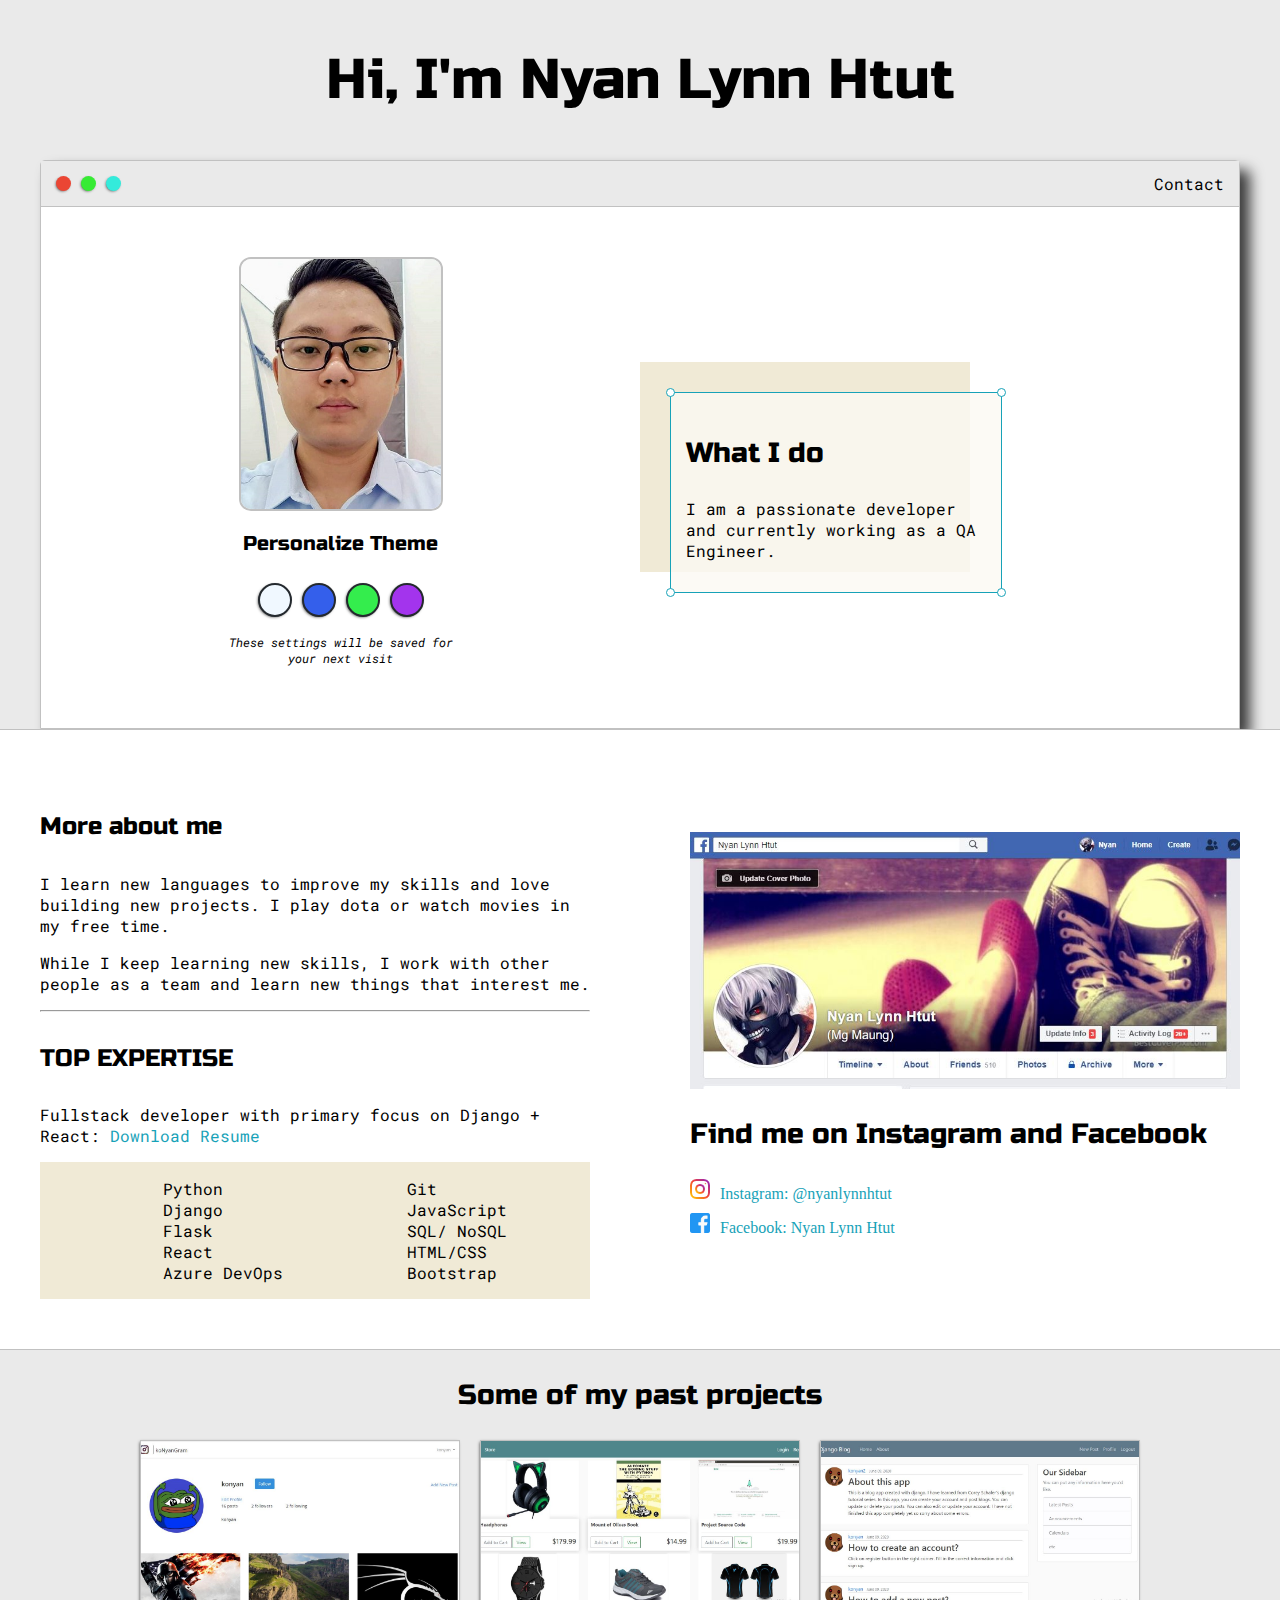
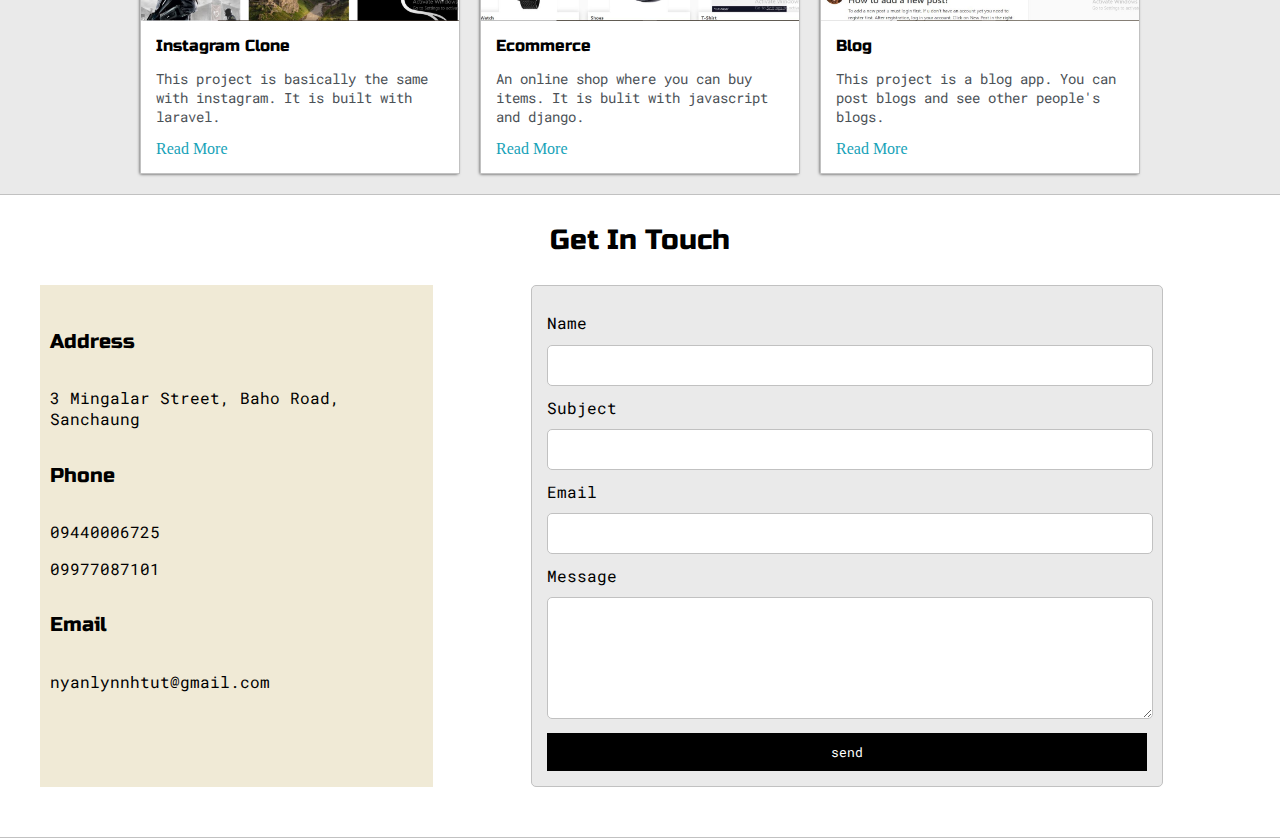
==== commit cc0baaab: "update jobs and skills" ====
--- a/index.html
+++ b/index.html
@@ -55,7 +55,7 @@
                             <div id="corner-tl" class="corner"></div>
                             <div id="corner-tr" class="corner"></div>
                             <h3>What I do</h3>
-                            <p>I am a passionate developer and currently I am looking for a job.</p>
+                            <p>I am a passionate developer and currently working as a QA Engineer.</p>
                             <div id="corner-bl" class="corner"></div>
                             <div id="corner-br" class="corner"></div>
                         </div>
@@ -70,8 +70,9 @@
             <div class="about-wrapper">
                 <div class="about-me">
                     <h4>More about me</h4>
-                    <p>I learn new languages to improve my skills and love building new projects.</p>
-                    <p>While I keep learning new skills, I find jobs in order to work with other people as a team and
+                    <p>I learn new languages to improve my skills and love building new projects.
+                     I play dota or watch movies in my free time.</p>
+                    <p>While I keep learning new skills, I work with other people as a team and
                         learn new things that interest me.</p>
 
                     <hr>
@@ -86,14 +87,14 @@
                             <li>Django</li>
                             <li>Flask</li>
                             <li>React</li>
-                            <li>Laravel</li>
+                            <li>Azure DevOps</li>
                         </ul>
                         <ul>
                             <li>Git</li>
                             <li>JavaScript</li>
-                            <li>MySQL/Sqlite/SqlAlchemy</li>
+                            <li>SQL/ NoSQL</li>
+                            <li>HTML/CSS</li>
                             <li>Bootstrap</li>
-                            <li>HTML/CSS</li>
                         </ul>
                     </div>
                 </div>
@@ -198,4 +199,4 @@
     <script type="text/javascript" src="script.js"></script>
 </body>
 
-</html>+</html>
